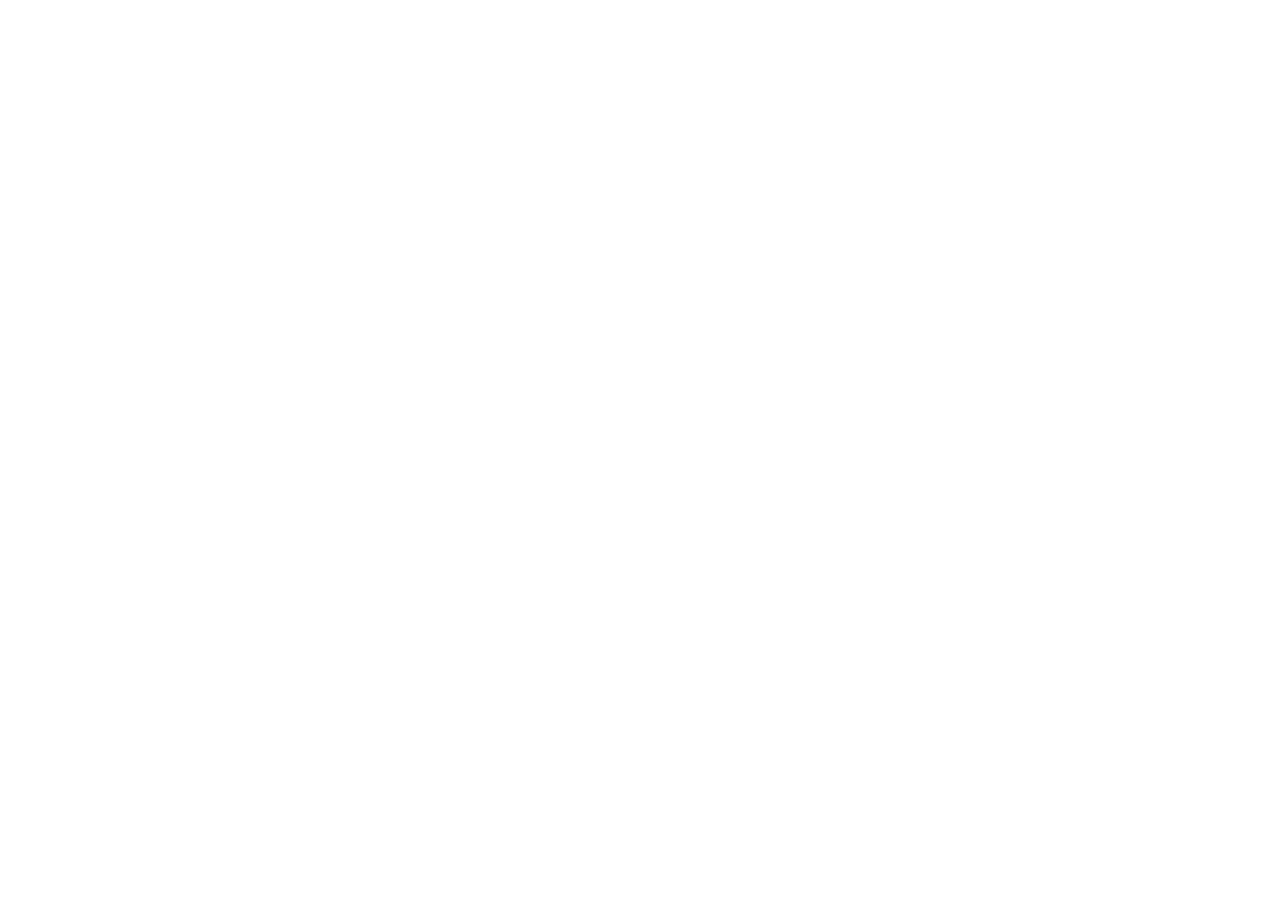
==== Project 1 Recepie website/index.html @ c6540a7f "Project File Initialisation" ====
<!DOCTYPE html>
<html lang="en">
<head>
    <meta charset="UTF-8">
    <meta name="viewport" content="width=device-width, initial-scale=1.0">
    <title>Document</title>
</head>
<body>
    
</body>
</html>
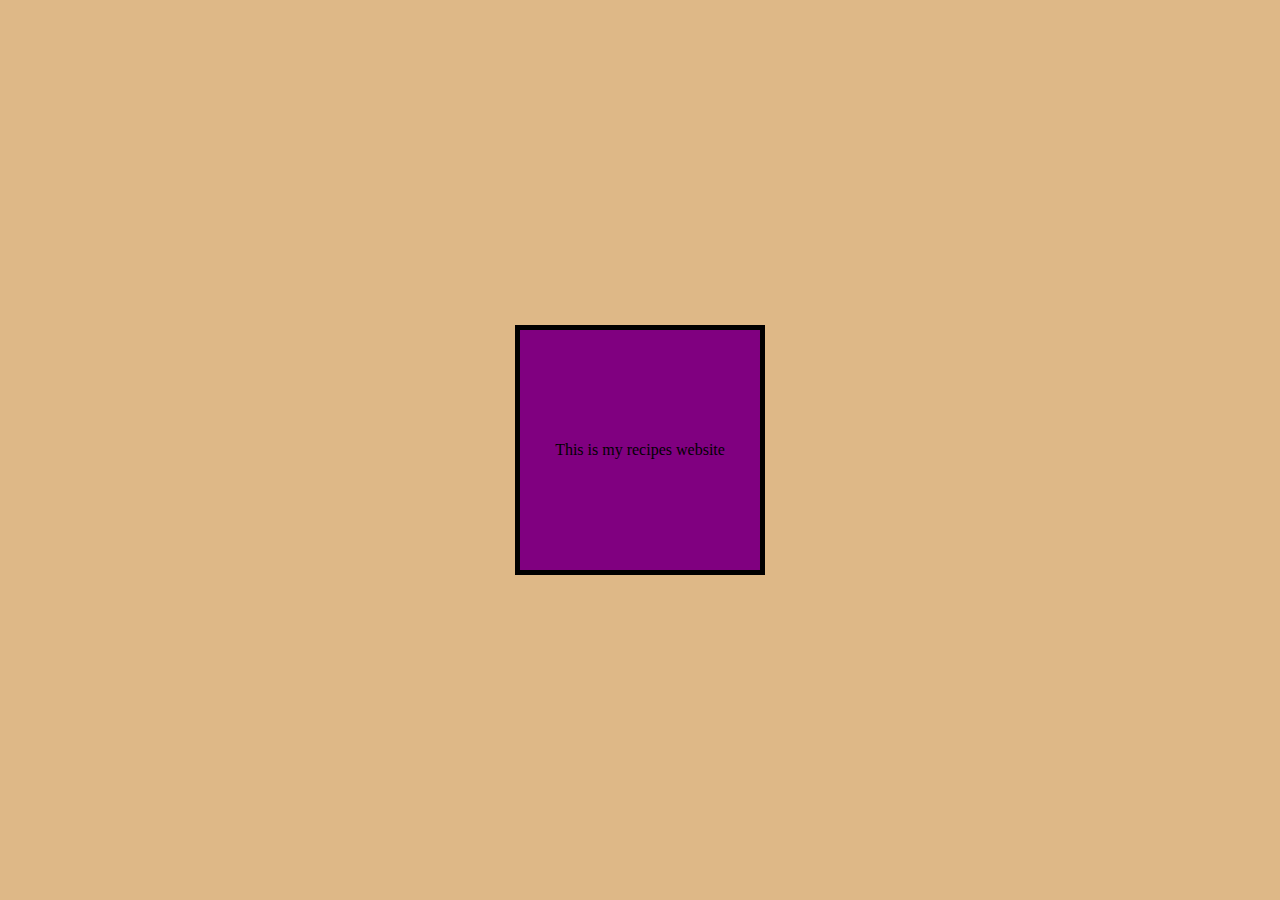
==== commit 4a07148f: "test webpage" ====
--- a/Project 1 Recepie website/index.html
+++ b/Project 1 Recepie website/index.html
@@ -3,9 +3,13 @@
 <head>
     <meta charset="UTF-8">
     <meta name="viewport" content="width=device-width, initial-scale=1.0">
-    <title>Document</title>
+    <title>Recipe.inc</title>
+    <link rel="stylesheet" href="style.css">
 </head>
 <body>
+    <div class="container">
+        <div class="box"><p>This is my recipes website</p></div>
+    </div>
     
 </body>
 </html>--- a/Project 1 Recepie website/style.css
+++ b/Project 1 Recepie website/style.css
@@ -0,0 +1,26 @@
+*{
+    margin: 0;
+    padding: 0;
+    box-sizing: border-box;
+}
+
+.container{
+    width: 100vw;
+    height: 100vh;
+    background-color: burlywood;
+    display: flex;
+    justify-content: center;
+    align-items: center;
+}
+
+.box{
+    width: 250px;
+    height: 250px;
+    background-color: purple;
+    border: 5px solid black;
+
+    display: flex;
+    justify-content: center;
+    align-items: center;
+
+}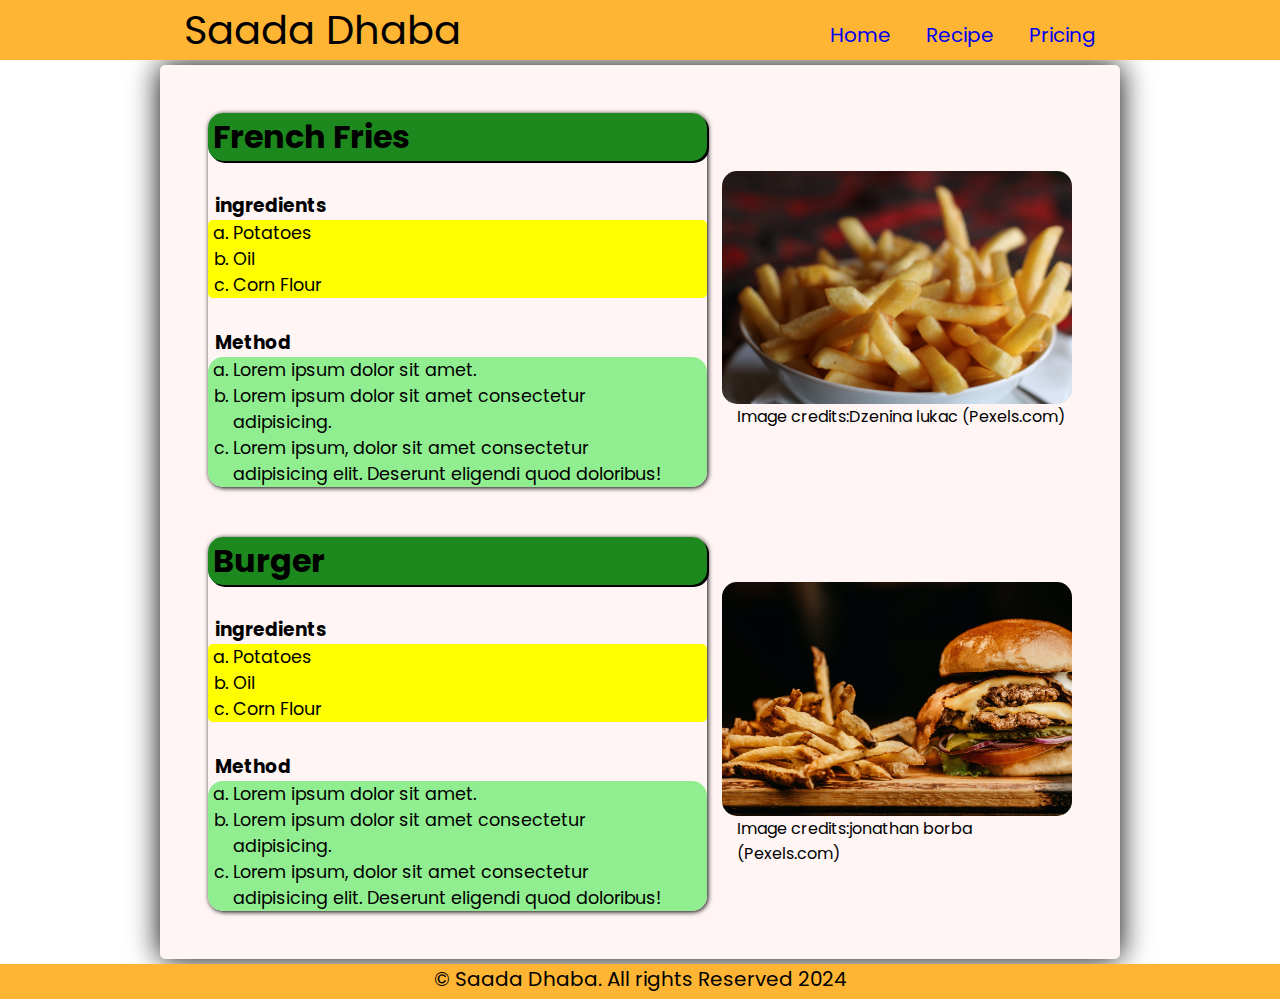
==== commit 8debaf14: "Simple Food Ordering Website using HTML and CSS (Love Babbar Web Dev Course 2023)" ====
--- a/Project 1 Recepie website/index.html
+++ b/Project 1 Recepie website/index.html
@@ -1,15 +1,133 @@
 <!DOCTYPE html>
 <html lang="en">
-<head>
-    <meta charset="UTF-8">
-    <meta name="viewport" content="width=device-width, initial-scale=1.0">
+  <head>
+    <meta charset="UTF-8" />
+    <meta name="viewport" content="width=device-width, initial-scale=1.0" />
     <title>Recipe.inc</title>
-    <link rel="stylesheet" href="style.css">
-</head>
-<body>
+    <link rel="stylesheet" href="style.css" />
+    <link rel="preconnect" href="https://fonts.googleapis.com">
+    <link rel="preconnect" href="https://fonts.gstatic.com" crossorigin>
+    <link href="https://fonts.googleapis.com/css2?family=Poppins:wght@300&family=Special+Elite&display=swap" rel="stylesheet">
+
+  </head>
+  <body>
     <div class="container">
-        <div class="box"><p>This is my recipes website</p></div>
+      <header>
+        <div class="navContainer">
+          <nav>
+            <ul id="navlist">
+              <li><p id="NavLogo">Saada Dhaba</p></li>
+              <li>
+                <div id="navItems">
+                  <a href="#">Home</a>
+                  <a href="#">Recipe</a>
+                  <a href="#">Pricing</a>
+                </div>
+              </li>
+            </ul>
+          </nav>
+        </div>
+      </header>
+      <main>
+        <div class="contentBox">
+          <section>
+            <div class="item">
+              <div class="leftBox">
+                <!-- heading -->
+                <h2>French Fries</h2>
+
+                <div>
+                  <!-- ingredients -->
+                  <h3>ingredients</h3>
+                  <ul class="ingBox">
+                    <li>Potatoes</li>
+                    <li>Oil</li>
+                    <li>Corn Flour</li>
+                  </ul>
+                </div>
+
+                <div>
+                  <!-- method -->
+                  <h3>Method</h3>
+                  <ol class="recipeBox">
+                    <li>Lorem ipsum dolor sit amet.</li>
+                    <li>Lorem ipsum dolor sit amet consectetur adipisicing.</li>
+                    <li>
+                      Lorem ipsum, dolor sit amet consectetur adipisicing elit.
+                      Deserunt eligendi quod doloribus!
+                    </li>
+                  </ol>
+                </div>
+              </div>
+              <div class="imageAndCredits">
+                <div class="rightBox">
+                  <img src="/Project 1 Recepie website/Assets/pexels-dzenina-lukac-1583884.jpg" alt="French Fries image by pexels">
+                  <div class="overlay">
+                    <span>Click here to order</span>
+                  </div>
+                </div>
+                <div class="credits">
+                  <p>Image credits:Dzenina lukac (Pexels.com)</p>
+
+                </div>
+
+              </div>
+              
+              
+            </div>
+          </section>
+
+          <section>
+            <div class="item">
+              <div class="leftBox">
+                <!-- heading -->
+                <h2>Burger</h2>
+
+                <div>
+                  <!-- ingredients -->
+                  <h3>ingredients</h3>
+                  <ul class="ingBox">
+                    <li>Potatoes</li>
+                    <li>Oil</li>
+                    <li>Corn Flour</li>
+                  </ul>
+                </div>
+
+                <div>
+                  <!-- method -->
+                  <h3>Method</h3>
+                  <ol class="recipeBox">
+                    <li>Lorem ipsum dolor sit amet.</li>
+                    <li>Lorem ipsum dolor sit amet consectetur adipisicing.</li>
+                    <li>
+                      Lorem ipsum, dolor sit amet consectetur adipisicing elit.
+                      Deserunt eligendi quod doloribus!
+                    </li>
+                  </ol>
+                </div>
+              </div>
+              <div class="imageAndCredits">
+                <div class="rightBox">
+                  <img src="/Project 1 Recepie website/Assets/pexels-jonathan-borba-2983101.jpg" alt="burger image by pexels">
+                  <div class="overlay">
+                    <span>Click here to order</span>
+                  </div>
+                  </div>
+                  <div class="credits">
+                    <p>Image credits:jonathan borba (Pexels.com)</p>
+  
+                  </div>
+              </div>
+             
+            </div>
+          </section>
+        </div>
+      </main>
+      <footer>
+        <div class="footerbox">
+          <p>&copy Saada Dhaba. All rights Reserved 2024</p>
+        </div>
+      </footer>
     </div>
-    
-</body>
-</html>+  </body>
+</html>
--- a/Project 1 Recepie website/style.css
+++ b/Project 1 Recepie website/style.css
@@ -1,26 +1,203 @@
-*{
-    margin: 0;
-    padding: 0;
-    box-sizing: border-box;
-}
-
-.container{
-    width: 100vw;
-    height: 100vh;
-    background-color: burlywood;
-    display: flex;
-    justify-content: center;
-    align-items: center;
-}
-
-.box{
-    width: 250px;
-    height: 250px;
-    background-color: purple;
-    border: 5px solid black;
-
-    display: flex;
-    justify-content: center;
-    align-items: center;
+* {
+  margin: 0;
+  padding: 0;
+  box-sizing: border-box;
+  font-family: 'Poppins', sans-serif;
+  /* font-family: 'Special Elite', system-ui; */
+}
+
+.container {
+  width: 100vw;
+  height: 100vh;
+   
+}
+
+.navContainer {
+  position: relative;
+  display: flex;
+  justify-content: center;
+  align-items: center;
+  width: 100vw;
+  /* min-height: 35px; */
+  list-style: none;
+  /* background-color: rgb(228, 211, 188); */
+  /* background: rgb(2, 0, 36);
+  background: linear-gradient(
+    90deg,
+    rgb(63, 122, 55) 0%,
+    rgba(156, 210, 43, 1) 34%,
+    rgb(173, 217, 51) 100%
+  ); */
+  /* padding: 15px; */
+  background-color: #FFB534;
+}
+
+nav {
+  width: 100%;
+  overflow-x: none;
+}
+
+#navlist {
+  list-style: none;
+  text-decoration: none;
+  font-size: 20px;
+
+  display: flex;
+  justify-content: space-around;
+}
+
+#NavLogo {
+  font-size: 2.5rem;
+}
+
+#navItems {
+  display: flex;
+  gap: 35px;
+  padding-top: 20px;
+}
+
+a {
+  text-decoration: none;
+}
+
+.footerbox {
+  /* background: rgb(2, 0, 36);
+  background: linear-gradient(
+    90deg,
+    rgb(63, 122, 55) 0%,
+    rgba(156, 210, 43, 1) 34%,
+    rgb(173, 217, 51) 100%
+  ); */
+  background-color: #FFB534;
+  min-height: 35px;
+  margin: auto;
+}
+
+.footerbox p {
+  text-align: center;
+  font-size: 20px;
+}
+
+.contentBox {
+  width: 75%;
+  /* border: 2px solid black; */
+  margin: auto;
+  display: flex;
+  flex-direction: column;
+  gap: 50px;
+  padding: 3rem;
+  box-shadow: 0px 0px 30px black;
+  margin-top: 5px;
+  margin-bottom: 5px;
+  border-radius: 5px;
+  background-color: rgb(255, 245, 245);
+}
+
+.rightBox img {
+  width: 350px;
+  border-radius: 15px;
+  /* margin-left: 15px; */
+
+  transition: all 1s ease-in;
+}
+
+.rightBox:hover{
+  transform: scale(1.1);
+}
+
+.item {
+  display: flex;
+  align-items: center;
+  justify-content: space-around;
+}
+
+.leftBox {
+  display: flex;
+  flex-direction: column;
+  gap: 30px;
+  box-shadow: 1px 1px 5px rgb(0, 0, 0);
+  border-radius: 15px;
+  
+}
+
+.rightBox{
+  position: relative;
+  display: flex;
+  justify-content: center;
+  align-items: center;
+  transition: all 0.3s linear 0s;
+  margin-left: 15px;
+}
+
+
+.leftBox h2 {
+  font-size: 2rem;
+  padding-left: 5px;
+}
+
+.ingBox {
+  font-size: 1.1rem;
+  box-shadow: 0px 0px  black;
+  padding-right: 25px;
+  border-radius: 5px;
+  padding-left: 25px;
+  list-style: lower-alpha;
+  background-color: #FFFF00;
+}
+
+.recipeBox {
+  font-size: 1.1rem;
+  box-shadow: 0px 0px black;
+  padding-right: 25px;
+  border-radius: 15px;
+  padding-left: 25px;
+  list-style: lower-alpha;
+  background-color: #90EE90;
+}
+
+.rightBox .overlay{
+  background-color: rgba(22, 18, 18, 0.504);
+  position: absolute;
+  width: 100%;
+  height: 100%;
+  top: 0;
+  left: 0;
+  display: flex;
+  justify-content: center;
+  align-items: center;
+  border-radius: 15px;
+  opacity: 0;
+  transition: all 0.3s linear 0s;
+  padding-left: 15px;
+
+}
+
+.rightBox .overlay span{
+  color: white;
+  font-size: 1.1rem;
+}
+
+.rightBox:hover .overlay{
+  opacity: 1;
+}
+
+h2{
+  box-shadow: 2px 2px black;
+  background-color: #1d881d;
+  border-radius: 15px;
+ 
+}
+
+.imageAndCredits{
+  display: flex;
+  flex-direction: column;
+}
+
+h3{
+  padding-left: 7px;
+}
+
+.credits{
+  padding-left: 30px;
 
 }